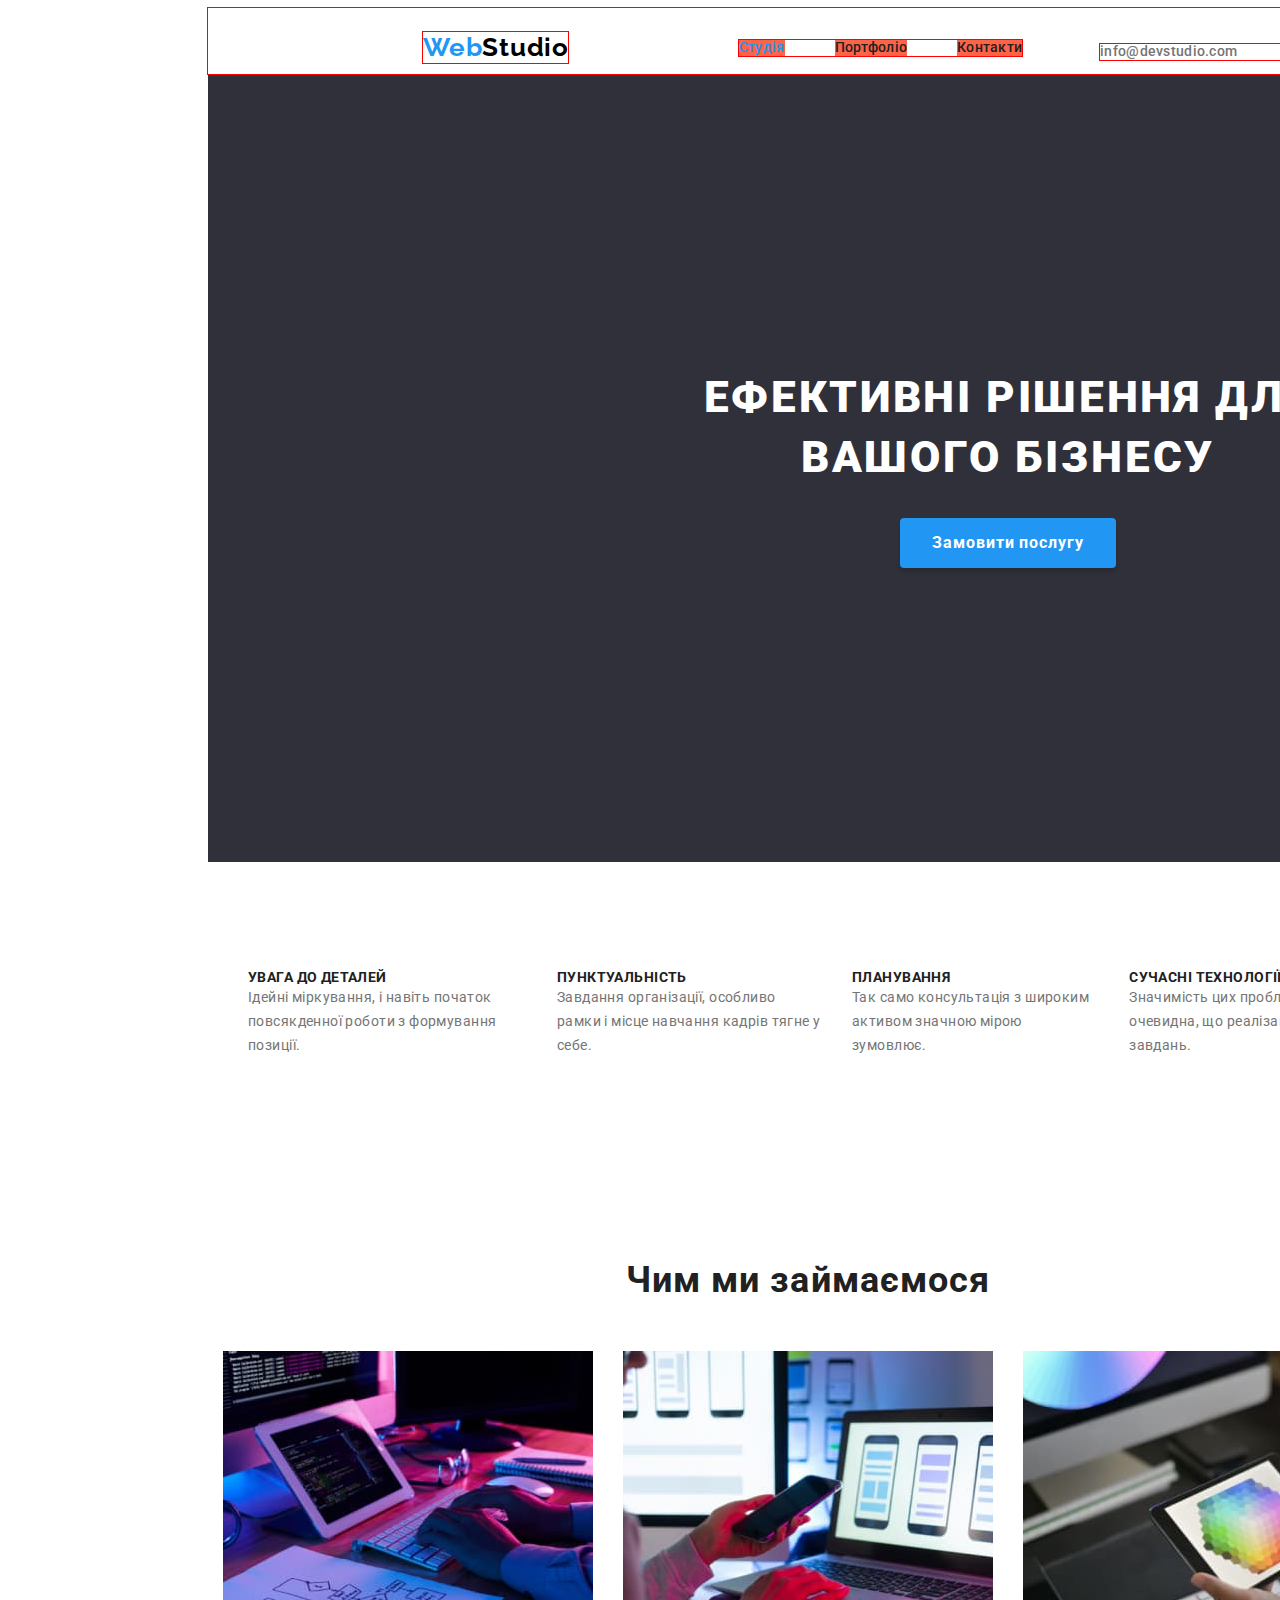
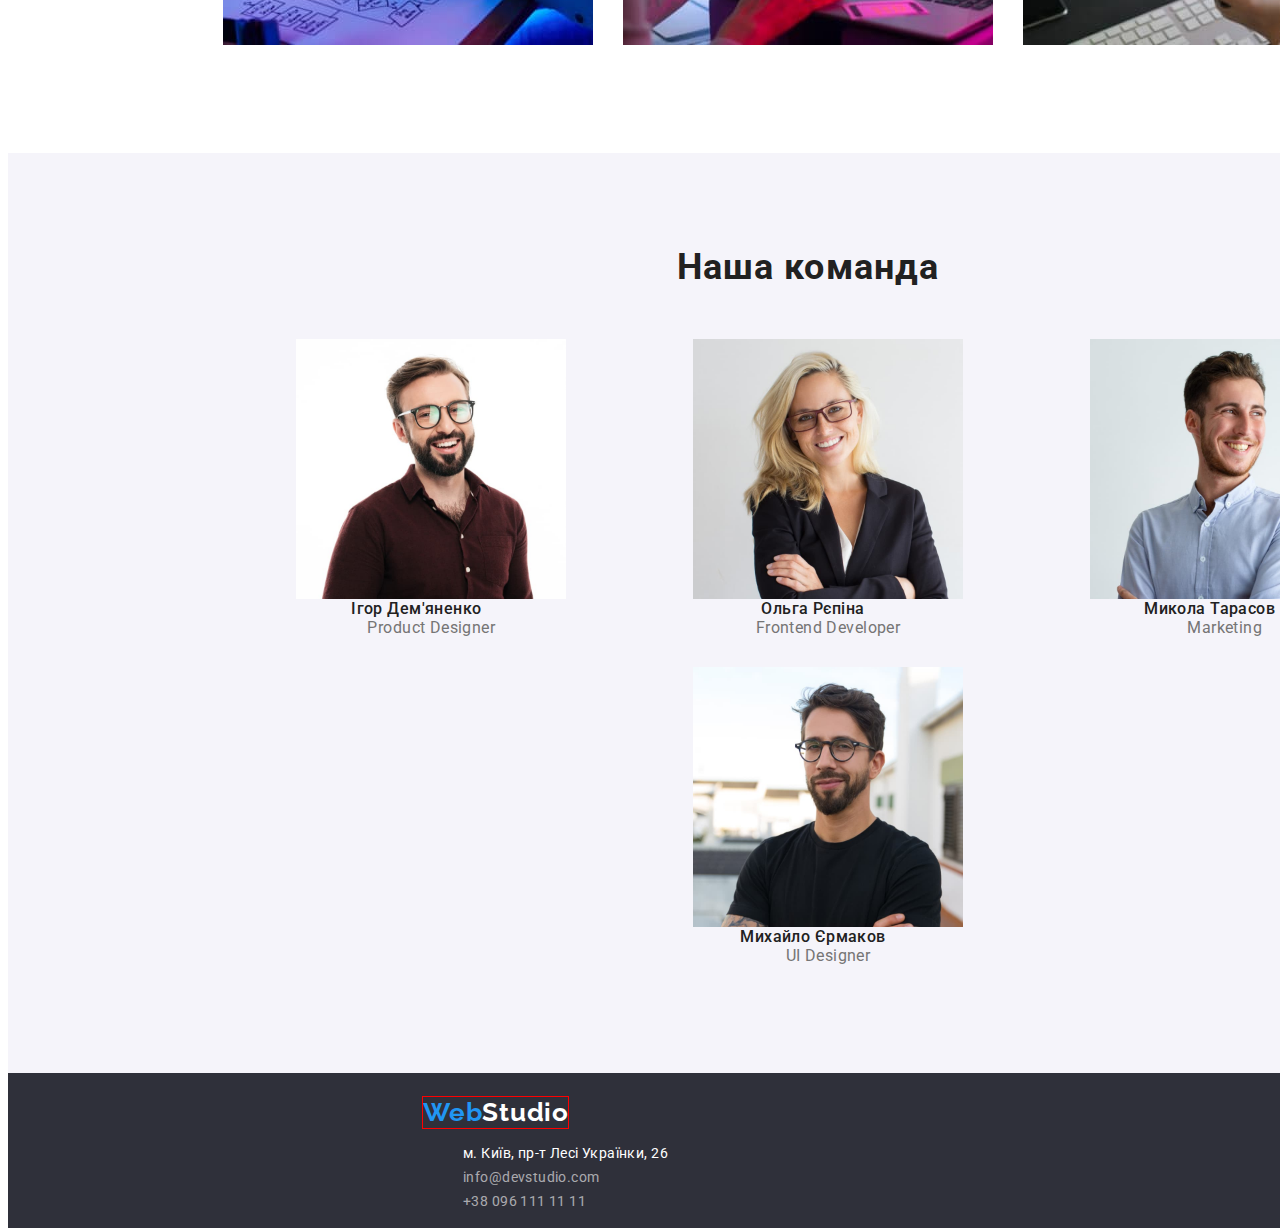
==== index.html @ f2b95148 "123" ====
<!DOCTYPE html>
<html lang="en">
  <head>
    <meta charset="UTF-8" />
    <meta http-equiv="X-UA-Compatible" content="IE=edge" />
    <meta name="viewport" content="width=device-width, initial-scale=1.0" />
    <title>WebStudio</title>
    <link
      rel="stylesheet"
      href="https://cdnjs.cloudflare.com/ajax/libs/modern-normalize/1.1.0/modern-normalize.min.css"
      integrity="sha512-wpPYUAdjBVSE4KJnH1VR1HeZfpl1ub8YT/NKx4PuQ5NmX2tKuGu6U/JRp5y+Y8XG2tV+wKQpNHVUX03MfMFn9Q=="
      crossorigin="anonymous"
      referrerpolicy="no-referrer"
    />
    <link rel="stylesheet" href="./css/styles.css" />
    <link
      href="https://fonts.googleapis.com/css2?family=Raleway:wght@700&family=Roboto:wght@400;500;700;900&display=swap"
      rel="stylesheet"
    />
  </head>
  <body>
    <header class="conteiner">
      <nav class="navigation">
        <a class="logo link" href="./index.html">Web<span class="logo-second-part">Studio</span></a>
        <ul class="navigation-list list">
          <li class="nav-item">
            <a class="navigation-item link current" href="./index.html">Студія</a>
          </li>
          <li class="nav-item">
            <a class="navigation-item link" href="./portfolio.html">Портфоліо</a>
          </li>
          <li class="nav-item">
            <a class="navigation-item link" href="./index.html">Контакти</a>
          </li>
        </ul>
        <ul class="contacts-list list">
          <li class="cnt-item">
            <a class="contacts-item link" href="mailto:info@devstudio.com">info@devstudio.com</a>
          </li>
          <li class="cnt-item">
            <a class="contacts-item link" href="tel:+380961111111">+38 096 111 11 11</a>
          </li>
        </ul>
      </nav>
    </header>
    <main>
      <!-- <div class="conteiner"> -->
      <div class="conteiner">
        <section class="hero-section section">
          <h1 class="hero-title">Ефективні рішення для <br />вашого бізнесу</h1>
          <button type="button" class="hero-btn">Замовити послугу</button>
        </div>
        </section>
        <section class="section benefits">
          <div class="conteiner benefits">
          <h2 class="visually-hidden">Наші переваги</h2>
          <ul class="benefits-list list">
            <li class="benefits-item">
              <h3 class="benefits-title">Увага до деталей</h3>
              <p class="benefits-text">
                Ідейні міркування, і навіть початок повсякденної роботи з формування позиції.
              </p>
            </li>
            <li class="benefits-item">
              <h3 class="benefits-title">Пунктуальність</h3>
              <p class="benefits-text">
                Завдання організації, особливо рамки і місце навчання кадрів тягне у себе.
              </p>
            </li>
            <li class="benefits-item">
              <h3 class="benefits-title">Планування</h3>
              <p class="benefits-text">
                Так само консультація з широким активом значною мірою зумовлює.
              </p>
            </li>
            <li class="benefits-item">
              <h3 class="benefits-title">Сучасні технології</h3>
              <p class="benefits-text">
                Значимість цих проблем настільки очевидна, що реалізація планових завдань.
              </p>
            </li>
          </ul>
          </div>
        </section>
        <section class="section">
          <div class="conteiner">
            <h2 class="process title">Чим ми займаємося</h2>
            <ul class="process-list list">
              <li class="process-item">
                <img src="./image/index/working_at_pc.jpg" alt="working at pc" width="370" />
              </li>
              <li class="process-item">
                <img
                  src="./image/index/moble_connection_to_pc.jpg"
                  alt="moble connection to pc"
                  width="370"
                />
              </li>
              <li class="process-item">
                <img
                  src="./image/index/working_at_tablet.jpg"
                  alt="working at tablet"
                  width="370"
                />
              </li>
            </ul>
          </div>
        </section>
        <section class="command section">
          <div class="conteiner">
            <h2 class="command title">Наша команда</h2>
            <ul class="command-list list">
              <li>
                <img
                  src="./image/index/IgorDemianenko.jpg"
                  alt="Igor Demianenko Product Designer"
                  width="270"
                />
                <h3 class="specialist-name">Ігор Дем'яненко</h3>
                <p class="position-specialist">Product Designer</p>
              </li>

              <li>
                <img
                  src="./image/index/OlgaRepina.jpg"
                  alt="Olga Repina Frontend Developer"
                  width="270"
                />
                <h3 class="specialist-name">Ольга Рєпіна</h3>
                <p class="position-specialist">Frontend Developer</p>
              </li>
              <li>
                <img
                  src="./image/index/MykolaTarasov.jpg"
                  alt="Mykola Tarasov Marketing"
                  width="270"
                />
                <h3 class="specialist-name">Микола Тарасов</h3>
                <p class="position-specialist">Marketing</p>
              </li>
              <li>
                <img
                  src="./image/index/MykhailoIermakov.jpg"
                  alt="Mykhailo Iermakov UI Designer"
                  width="270"
                />
                <h3 class="specialist-name">Михайло Єрмаков</h3>
                <p class="position-specialist">UI Designer</p>
              </li>
            </ul>
          </div>
        </section>
      <!-- </div> -->
    </main>
    <footer class="footer">
      <div class="conteiner">
        <a class="logo link footer-link" href="index.html"
          >Web<span class="logo-footer-last">Studio</span></a
        >
        <address class="footer-address">
          <ul class="footer-address-list list">
            <li class="footer-list-point">
              <a
                class="point-link link"
                href="https://goo.gl/maps/qGMdYVk8U5FmZjp79"
                target="_blank"
                rel="noopener noreferrer nofollow"
                >м. Київ, пр-т Лесі Українки, 26
              </a>
            </li>
            <li>
              <a class="footer-list-mail link" href="mailto:info@devstudio.com"
                >info@devstudio.com</a
              >
            </li>
            <li><a class="footer-list-tel link" href="tel:+380961111111">+38 096 111 11 11</a></li>
          </ul>
        </address>
      </div>
    </footer>
  </body>
</html>
---- css/styles.css ----
:root {
  --main-color: #212121;
  --second-color: #757575;
  --title-display: none;
  --main-backgraund-color: white;
  --active-color: #2196f3;
  --second-becgraund-color: #2f303a;
}
h1,
h2,
h3,
h4,
h5,
h6,
p {
  margin: 0 auto;
}
img {
  display: block;
  max-width: 100%;
  height: auto;
}
button {
  display: block;
  cursor: pointer;
  border: none;
  border-radius: 4px;
}

.conteiner {
  width: 1200px;
  margin: 0 auto;
  padding: 0 15px;
}
.section {
  padding: 94px 0px 94px 0px;
  display: flex;
}
/*body portfolio*/
body {
  width: 1600px;
  height: 2346px;
  font-family: 'Roboto', sans-serif;
  color: var(--main-color);
  background-color: var(--main-backgraund-color);
  font-size: 14px;
  letter-spacing: 0.03em;
}
.visually-hidden {
  position: absolute;
  width: 1px;
  height: 1px;
  margin: -1px;
  border: 0;
  padding: 0;

  white-space: nowrap;
  clip-path: inset(100%);
  clip: rect(0 0 0 0);
  overflow: hidden;
}
.list {
  list-style: none;
}
.link {
  text-decoration: none;
}

.link:hover,
.link:focus {
  color: var(--active-color);
}

/*navigation sector*/

.navigation {
  font-weight: 500;
  line-height: 1.14;
  letter-spacing: 0.02em;
  outline: 1px solid red;
  align-items: baseline;
}
.logo {
  display: flex;
  font-family: 'Raleway', sans-serif;
  font-weight: 700;
  font-size: 26px;
  line-height: 1.19;
  letter-spacing: 0.03em;
  color: #2196f3;
  outline: 1px solid red;
  margin-left: 215px;
  margin-right: 93px;
  width: 145px;
  height: 31px;
  margin-top: 24px;
}
.logo-second-part {
  color: #000000;
}

.navigation {
  display: flex;
}
.navigation-list {
  display: flex;
  outline: 1px solid red;
  margin: auto;
  margin-top: 32px;
  padding-left: 0px;
  /* margin-bottom: 32px; */
}

.navigation-item {
  display: block;
  color: var(--main-color);
  background-color: tomato;
  margin-left: 0px;
}
.nav-item:not(:last-child) {
  padding-right: 50px;
}
.navigation-item:focus {
  color: var(--active-color);
}
.navigation-item:hover {
  color: var(--active-color);
}
.current {
  color: var(--active-color);
}
.contacts-list {
  display: flex;
  outline: 1px solid red;
  padding-left: 0px;

  /* margin: 32px 215px 0 px 0px; */
}
.cnt-item:not(:last-child) {
  margin-right: 50px;
}
/* .cnt-item: {
  /* margin: 32px 215px 0 px 0px; */
/* }  */
.contacts-item {
  font-weight: 500;
  line-height: 1.14;
  letter-spacing: 0.02em;
  color: var(--second-color);
}
.contacts-item:hover,
.contacts-item:focus {
  color: var(--active-color);
}
/*main section*/
.hero-section {
  display: flex;
  background-color: var(--second-becgraund-color);
  width: 1600px;
  height: 600px;
  justify-content: center;
  align-items: center;
  flex-direction: column;
  /* margin-bottom: 94px; */
}
.title {
  font-weight: 700;
  font-size: 36px;
  line-height: 1.16;
  text-align: center;
  letter-spacing: 0.03em;
}
.hero-title {
  color: white;
  font-weight: 900;
  font-size: 44px;
  line-height: 1.36;
  text-align: center;
  letter-spacing: 0.06em;
  text-transform: uppercase;
  margin-bottom: 30px;
}
.benefits {
  justify-content: center;
  align-items: center;
}
.benefits-list {
  display: flex;
}
.benefits-item:not(:last-child) {
  margin-right: 30px;
}

.benefits-title {
  font-weight: 700;
  line-height: 1.14;
  text-transform: uppercase;
  font-size: 14px;
}
.process-list {
  display: flex;
  flex-wrap: wrap;
  margin-right: 30px;
  /* margin-bottom: 188px; */
}
.conteiner .process-list:not(:last-child) {
  margin-right: 30px;
}
.benefits-text {
  line-height: 1.71;
  color: var(--second-color);
  /* margin-bottom: 118px; */
}

.process-list {
  margin-top: 50px;
  margin-right: 0px;
  padding-left: 0px;
  padding-right: 0px;
  /* flex-basis: calc(100% -30px * 2) / 3); */
  /* gap :30px; */
  justify-content: space-around;
}
.process-item {
  justify-content: space-around;
}
/*command specialist*/
.command {
  background: #f5f4fa;
}

.specialist-name {
  font-weight: 500;
  font-size: 16px;
  line-height: 1.19;
  text-align: center;
  /* margin-top: 30px; */
}
.specialist-name:not(:last-child) {
  margin-right: 30px;
}
.command-list {
  display: flex;
  flex-wrap: wrap;
  margin-top: 50px;
  gap: 30px;
  flex-basis: calc(100% -30px * 3) / 4;
  padding-left: 0 px;
  justify-content: space-around;
  margin-left: 0px;
}

.position-specialist {
  font-size: 16px;
  line-height: 1.19;
  text-align: center;
  color: var(--second-color);
  /* margin-top: 10px;
  margin-bottom: 124px; */
}
/*button list*/
.btn-item {
  font-family: inherit;
  font-weight: 500;
  font-size: 16px;
  line-height: 1.63;
  text-align: center;
  cursor: pointer;
  color: var(--main-color);
  background-color: #f5f4fa;
  letter-spacing: 0.03em;
  box-shadow: 0px 3px 1px rgba(0, 0, 0, 0.1), 0px 1px 2px rgba(0, 0, 0, 0.08),
    0px 2px 2px rgba(0, 0, 0, 0.12);
}
.btn-item:hover,
.btn-item:focus {
  background: var(--active-color);
  color: white;
}
.hero-section > .hero-btn {
  display: flex;
  font-family: inherit;
  width: 216px;
  height: 50px;
  font-weight: 700;
  font-size: 16px;
  line-height: 1.87;
  align-items: center;
  text-align: center;
  letter-spacing: 0.06em;
  cursor: pointer;
  color: #ffffff;
  background: #2196f3;
  background-color: #2196f3;
  box-shadow: 0px 4px 4px rgba(0, 0, 0, 0.15);
  border-radius: 4px;
  justify-content: center;
}
.hero-btn:hover,
.hero-btn:focus {
  color: var(--active-color);
  background: #ffffff;
}

/*examples of products*/
.example-list-name {
  font-weight: 700;
  font-size: 18px;
  line-height: 2;
  letter-spacing: 0.06em;
}
.example-list-about {
  font-size: 16px;
  line-height: 1.87;
  color: var(--second-color);
}
/*footer section*/
.footer {
  background: var(--second-becgraund-color);
  display: flex;
  flex-direction: column;
}

.logo-footer {
  font-family: 'Raleway', sans-serif;
}
.logo .logo-footer-last {
  color: #ffffff;
}
.point-link {
  font-weight: 400;
  font-style: normal;
  line-height: 1.71;
  color: #ffffff;
}

.footer-list-mail,
.footer-list-tel {
  font-weight: 400;
  font-style: normal;
  line-height: 1.71;
  color: rgba(255, 255, 255, 0.6);
  width: 1600px;
  height: 252px;
}
.footer-link {
  /* margin-top: 60px; */
  margin-left: 215px;
}
.footer-address-list {
  display: flex;
  flex-direction: column;
  justify-content: flex-start;
  margin-left: 215px;
}
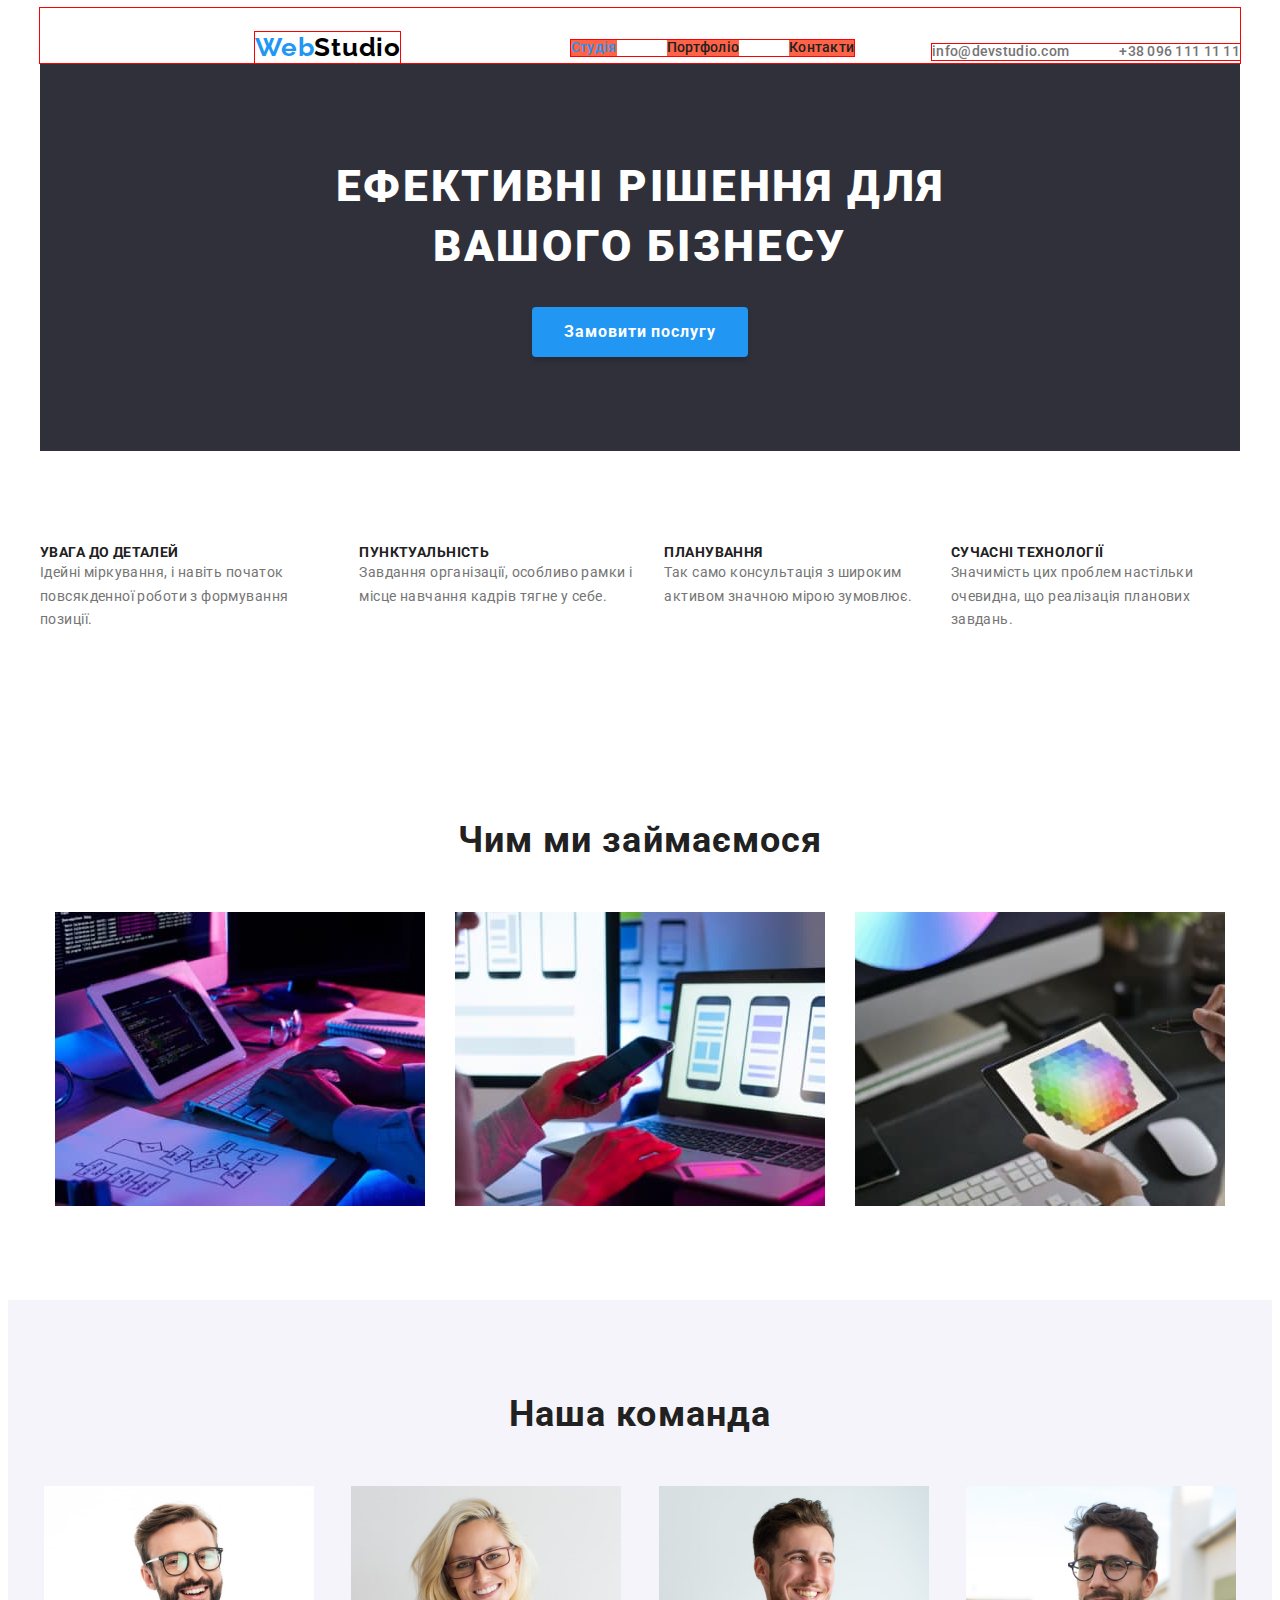
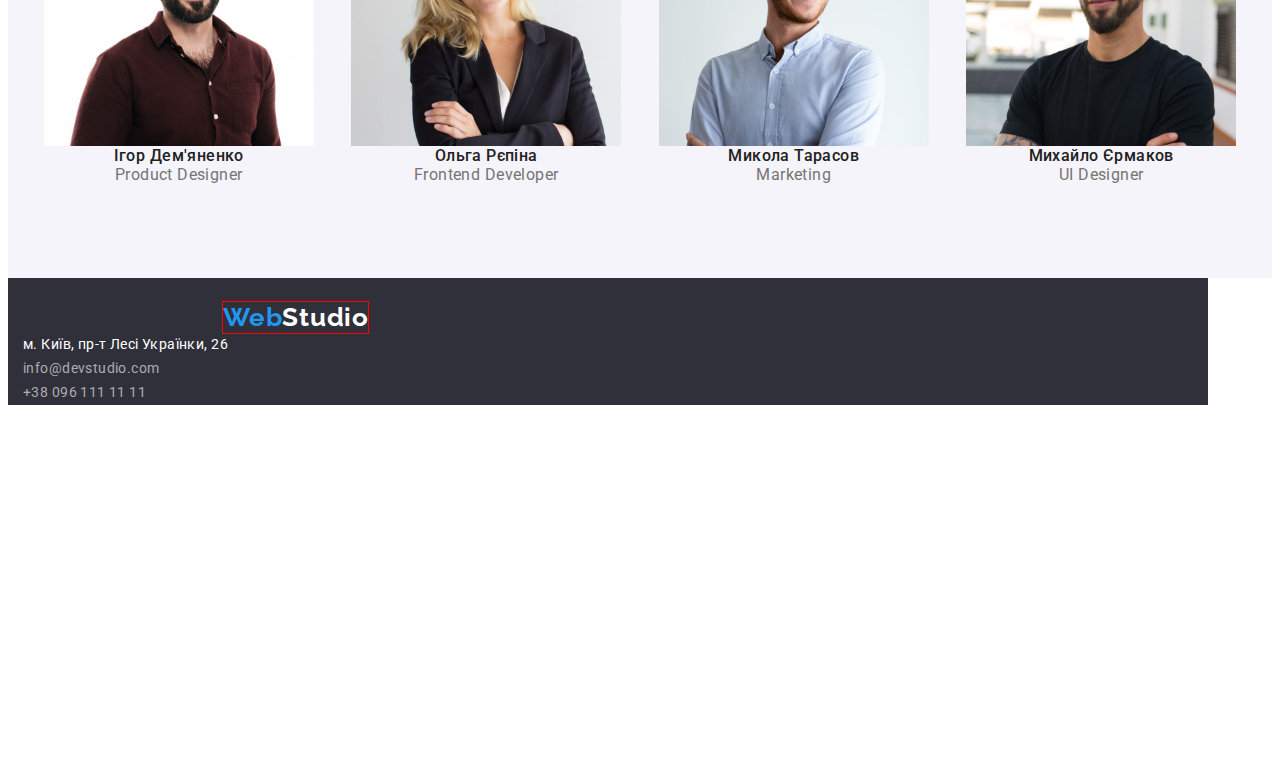
==== commit 0ce1874b: "121" ====
--- a/index.html
+++ b/index.html
@@ -158,6 +158,7 @@
           >Web<span class="logo-footer-last">Studio</span></a
         >
         <address class="footer-address">
+        <div class="conteiner footer-adr">
           <ul class="footer-address-list list">
             <li class="footer-list-point">
               <a
@@ -175,6 +176,7 @@
             </li>
             <li><a class="footer-list-tel link" href="tel:+380961111111">+38 096 111 11 11</a></li>
           </ul>
+        </div>
         </address>
       </div>
     </footer>
--- a/css/styles.css
+++ b/css/styles.css
@@ -12,8 +12,10 @@
 h4,
 h5,
 h6,
-p {
-  margin: 0 auto;
+p,
+ul {
+  margin: 0;
+  padding: 0;
 }
 img {
   display: block;
@@ -33,13 +35,14 @@
   padding: 0 15px;
 }
 .section {
-  padding: 94px 0px 94px 0px;
+  padding-top: 94px;
+  padding-bottom: 94px;
   display: flex;
 }
 /*body portfolio*/
 body {
-  width: 1600px;
-  height: 2346px;
+  /* width: 1600px; */
+  min-height: 2346px;
   font-family: 'Roboto', sans-serif;
   color: var(--main-color);
   background-color: var(--main-backgraund-color);
@@ -61,6 +64,8 @@
 }
 .list {
   list-style: none;
+  padding-left: 0;
+  margin: 0;
 }
 .link {
   text-decoration: none;
@@ -156,8 +161,8 @@
 .hero-section {
   display: flex;
   background-color: var(--second-becgraund-color);
-  width: 1600px;
-  height: 600px;
+  /* width: 1600px; */
+  /* height: 600px; */
   justify-content: center;
   align-items: center;
   flex-direction: column;
@@ -236,9 +241,7 @@
   text-align: center;
   /* margin-top: 30px; */
 }
-.specialist-name:not(:last-child) {
-  margin-right: 30px;
-}
+
 .command-list {
   display: flex;
   flex-wrap: wrap;
@@ -318,7 +321,12 @@
 .footer {
   background: var(--second-becgraund-color);
   display: flex;
-  flex-direction: column;
+  /* flex-direction: column; */
+  width: 1200px;
+  /* margin-left: 215px;*/
+  justify-content: center;
+  align-items: center;
+  /* justify-content:center; */
 }
 
 .logo-footer {
@@ -340,16 +348,17 @@
   font-style: normal;
   line-height: 1.71;
   color: rgba(255, 255, 255, 0.6);
-  width: 1600px;
+  /* width: 1600px; */
   height: 252px;
 }
 .footer-link {
   /* margin-top: 60px; */
-  margin-left: 215px;
-}
+  display: block;
+}
+
 .footer-address-list {
   display: flex;
   flex-direction: column;
-  justify-content: flex-start;
-  margin-left: 215px;
-}
+  /* justify-content: flex-start; */
+  /* margin-left: 215px; */
+}
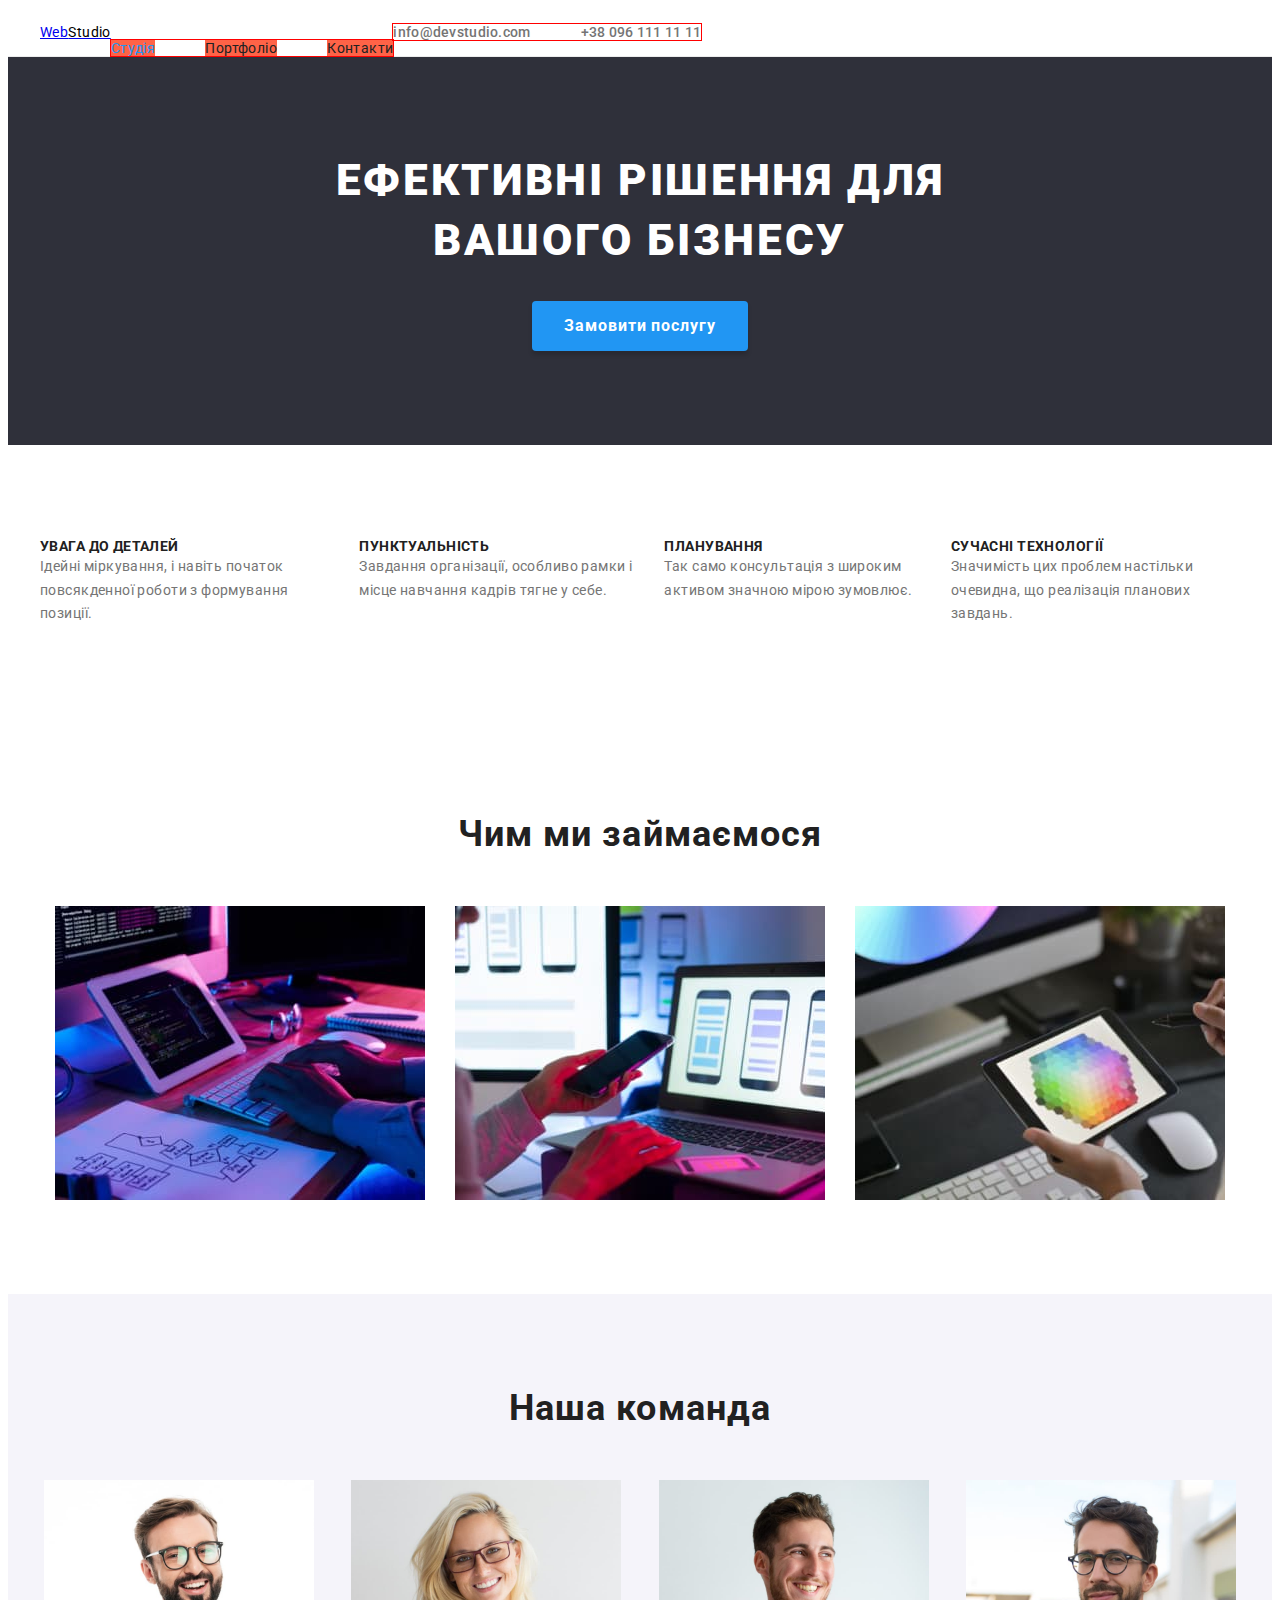
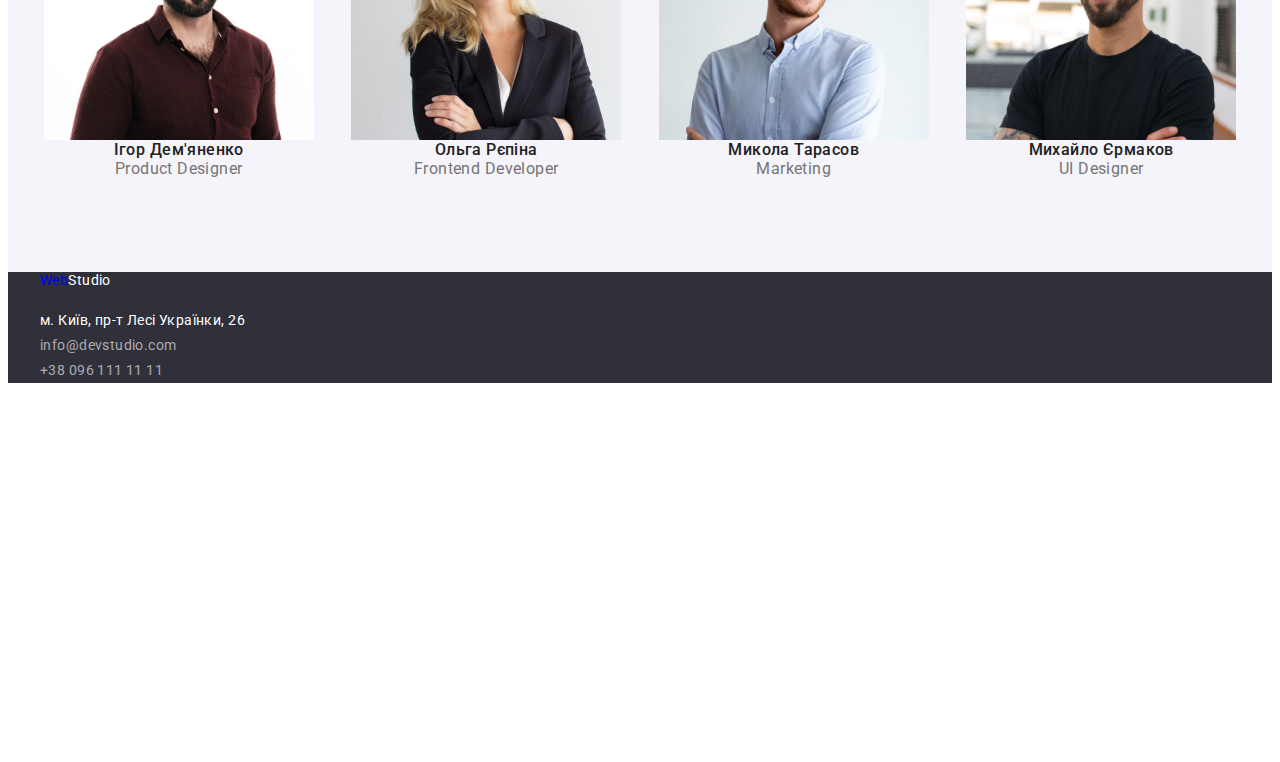
==== commit fc23d79c: "1111" ====
--- a/index.html
+++ b/index.html
@@ -19,20 +19,22 @@
     />
   </head>
   <body>
-    <header class="conteiner">
-      <nav class="navigation">
-        <a class="logo link" href="./index.html">Web<span class="logo-second-part">Studio</span></a>
-        <ul class="navigation-list list">
-          <li class="nav-item">
-            <a class="navigation-item link current" href="./index.html">Студія</a>
-          </li>
-          <li class="nav-item">
-            <a class="navigation-item link" href="./portfolio.html">Портфоліо</a>
-          </li>
-          <li class="nav-item">
-            <a class="navigation-item link" href="./index.html">Контакти</a>
-          </li>
-        </ul>
+    <header class="header">
+      <div class="conteiner wrapper">
+        <nav class="navigation wrapper">
+          <a class="logo1" href="./index.html">Web<span class="logo-second-part">Studio</span></a>
+          <ul class="navigation-list list wrapper">
+            <li class="nav-item">
+              <a class="navigation-item link current" href="./index.html">Студія</a>
+            </li>
+            <li class="nav-item">
+              <a class="navigation-item link" href="./portfolio.html">Портфоліо</a>
+            </li>
+            <li class="nav-item">
+              <a class="navigation-item link" href="./index.html">Контакти</a>
+            </li>
+          </ul>
+        </nav>
         <ul class="contacts-list list">
           <li class="cnt-item">
             <a class="contacts-item link" href="mailto:info@devstudio.com">info@devstudio.com</a>
@@ -41,18 +43,17 @@
             <a class="contacts-item link" href="tel:+380961111111">+38 096 111 11 11</a>
           </li>
         </ul>
-      </nav>
+      </div>
     </header>
     <main>
-      <!-- <div class="conteiner"> -->
-      <div class="conteiner">
-        <section class="hero-section section">
+      <section class="hero-section section">
+        <div class="conteiner">
           <h1 class="hero-title">Ефективні рішення для <br />вашого бізнесу</h1>
-          <button type="button" class="hero-btn">Замовити послугу</button>
+          <button class="hero-btn" type="button">Замовити послугу</button>
         </div>
-        </section>
-        <section class="section benefits">
-          <div class="conteiner benefits">
+      </section>
+      <section class="section benefits">
+        <div class="conteiner benefits">
           <h2 class="visually-hidden">Наші переваги</h2>
           <ul class="benefits-list list">
             <li class="benefits-item">
@@ -80,77 +81,72 @@
               </p>
             </li>
           </ul>
-          </div>
-        </section>
-        <section class="section">
-          <div class="conteiner">
-            <h2 class="process title">Чим ми займаємося</h2>
-            <ul class="process-list list">
-              <li class="process-item">
-                <img src="./image/index/working_at_pc.jpg" alt="working at pc" width="370" />
-              </li>
-              <li class="process-item">
-                <img
-                  src="./image/index/moble_connection_to_pc.jpg"
-                  alt="moble connection to pc"
-                  width="370"
-                />
-              </li>
-              <li class="process-item">
-                <img
-                  src="./image/index/working_at_tablet.jpg"
-                  alt="working at tablet"
-                  width="370"
-                />
-              </li>
-            </ul>
-          </div>
-        </section>
-        <section class="command section">
-          <div class="conteiner">
-            <h2 class="command title">Наша команда</h2>
-            <ul class="command-list list">
-              <li>
-                <img
-                  src="./image/index/IgorDemianenko.jpg"
-                  alt="Igor Demianenko Product Designer"
-                  width="270"
-                />
-                <h3 class="specialist-name">Ігор Дем'яненко</h3>
-                <p class="position-specialist">Product Designer</p>
-              </li>
+        </div>
+      </section>
+      <section class="section">
+        <div class="conteiner">
+          <h2 class="process title">Чим ми займаємося</h2>
+          <ul class="process-list list">
+            <li class="process-item">
+              <img src="./image/index/working_at_pc.jpg" alt="working at pc" width="370" />
+            </li>
+            <li class="process-item">
+              <img
+                src="./image/index/moble_connection_to_pc.jpg"
+                alt="moble connection to pc"
+                width="370"
+              />
+            </li>
+            <li class="process-item">
+              <img src="./image/index/working_at_tablet.jpg" alt="working at tablet" width="370" />
+            </li>
+          </ul>
+        </div>
+      </section>
+      <section class="command section">
+        <div class="conteiner">
+          <h2 class="command title">Наша команда</h2>
+          <ul class="command-list list">
+            <li>
+              <img
+                src="./image/index/IgorDemianenko.jpg"
+                alt="Igor Demianenko Product Designer"
+                width="270"
+              />
+              <h3 class="specialist-name">Ігор Дем'яненко</h3>
+              <p class="position-specialist">Product Designer</p>
+            </li>
 
-              <li>
-                <img
-                  src="./image/index/OlgaRepina.jpg"
-                  alt="Olga Repina Frontend Developer"
-                  width="270"
-                />
-                <h3 class="specialist-name">Ольга Рєпіна</h3>
-                <p class="position-specialist">Frontend Developer</p>
-              </li>
-              <li>
-                <img
-                  src="./image/index/MykolaTarasov.jpg"
-                  alt="Mykola Tarasov Marketing"
-                  width="270"
-                />
-                <h3 class="specialist-name">Микола Тарасов</h3>
-                <p class="position-specialist">Marketing</p>
-              </li>
-              <li>
-                <img
-                  src="./image/index/MykhailoIermakov.jpg"
-                  alt="Mykhailo Iermakov UI Designer"
-                  width="270"
-                />
-                <h3 class="specialist-name">Михайло Єрмаков</h3>
-                <p class="position-specialist">UI Designer</p>
-              </li>
-            </ul>
-          </div>
-        </section>
-      <!-- </div> -->
+            <li>
+              <img
+                src="./image/index/OlgaRepina.jpg"
+                alt="Olga Repina Frontend Developer"
+                width="270"
+              />
+              <h3 class="specialist-name">Ольга Рєпіна</h3>
+              <p class="position-specialist">Frontend Developer</p>
+            </li>
+            <li>
+              <img
+                src="./image/index/MykolaTarasov.jpg"
+                alt="Mykola Tarasov Marketing"
+                width="270"
+              />
+              <h3 class="specialist-name">Микола Тарасов</h3>
+              <p class="position-specialist">Marketing</p>
+            </li>
+            <li>
+              <img
+                src="./image/index/MykhailoIermakov.jpg"
+                alt="Mykhailo Iermakov UI Designer"
+                width="270"
+              />
+              <h3 class="specialist-name">Михайло Єрмаков</h3>
+              <p class="position-specialist">UI Designer</p>
+            </li>
+          </ul>
+        </div>
+      </section>
     </main>
     <footer class="footer">
       <div class="conteiner">
@@ -158,7 +154,6 @@
           >Web<span class="logo-footer-last">Studio</span></a
         >
         <address class="footer-address">
-        <div class="conteiner footer-adr">
           <ul class="footer-address-list list">
             <li class="footer-list-point">
               <a
@@ -176,7 +171,6 @@
             </li>
             <li><a class="footer-list-tel link" href="tel:+380961111111">+38 096 111 11 11</a></li>
           </ul>
-        </div>
         </address>
       </div>
     </footer>
--- a/css/styles.css
+++ b/css/styles.css
@@ -5,6 +5,7 @@
   --main-backgraund-color: white;
   --active-color: #2196f3;
   --second-becgraund-color: #2f303a;
+  --line-color: #ececec;
 }
 h1,
 h2,
@@ -40,8 +41,15 @@
   display: flex;
 }
 /*body portfolio*/
+.header {
+  border-bottom: 1px solid var(--line-color);
+}
+.wrapper {
+  display: flex;
+  align-items: center;
+}
+
 body {
-  /* width: 1600px; */
   min-height: 2346px;
   font-family: 'Roboto', sans-serif;
   color: var(--main-color);
@@ -78,24 +86,21 @@
 
 /*navigation sector*/
 
-.navigation {
+/* .navigation {
   font-weight: 500;
   line-height: 1.14;
   letter-spacing: 0.02em;
   outline: 1px solid red;
-  align-items: baseline;
-}
-.logo {
-  display: flex;
+  align-items: baseline; */
+}
+.logo1{
   font-family: 'Raleway', sans-serif;
   font-weight: 700;
   font-size: 26px;
   line-height: 1.19;
   letter-spacing: 0.03em;
   color: #2196f3;
-  outline: 1px solid red;
-  margin-left: 215px;
-  margin-right: 93px;
+   margin-right: 93px;
   width: 145px;
   height: 31px;
   margin-top: 24px;
@@ -104,9 +109,6 @@
   color: #000000;
 }
 
-.navigation {
-  display: flex;
-}
 .navigation-list {
   display: flex;
   outline: 1px solid red;
@@ -280,10 +282,13 @@
   background: var(--active-color);
   color: white;
 }
-.hero-section > .hero-btn {
-  display: flex;
+.hero-btn {
+  display: block;
   font-family: inherit;
-  width: 216px;
+  margin: 0 auto;
+  padding: 10px 32px;
+  margin-top: 30px;
+  min-width: 216px;
   height: 50px;
   font-weight: 700;
   font-size: 16px;
@@ -297,6 +302,7 @@
   background-color: #2196f3;
   box-shadow: 0px 4px 4px rgba(0, 0, 0, 0.15);
   border-radius: 4px;
+  border: 0;
   justify-content: center;
 }
 .hero-btn:hover,
@@ -320,13 +326,7 @@
 /*footer section*/
 .footer {
   background: var(--second-becgraund-color);
-  display: flex;
-  /* flex-direction: column; */
-  width: 1200px;
-  /* margin-left: 215px;*/
-  justify-content: center;
-  align-items: center;
-  /* justify-content:center; */
+  padding: 60 px 0;
 }
 
 .logo-footer {
@@ -348,17 +348,11 @@
   font-style: normal;
   line-height: 1.71;
   color: rgba(255, 255, 255, 0.6);
-  /* width: 1600px; */
   height: 252px;
-}
-.footer-link {
-  /* margin-top: 60px; */
-  display: block;
-}
-
-.footer-address-list {
-  display: flex;
-  flex-direction: column;
-  /* justify-content: flex-start; */
-  /* margin-left: 215px; */
-}
+  margin-top: 9px;
+}
+.footer-address {
+  margin-top: 20px;
+  font-size: normal;
+  line-height: calc(24 / 14);
+}
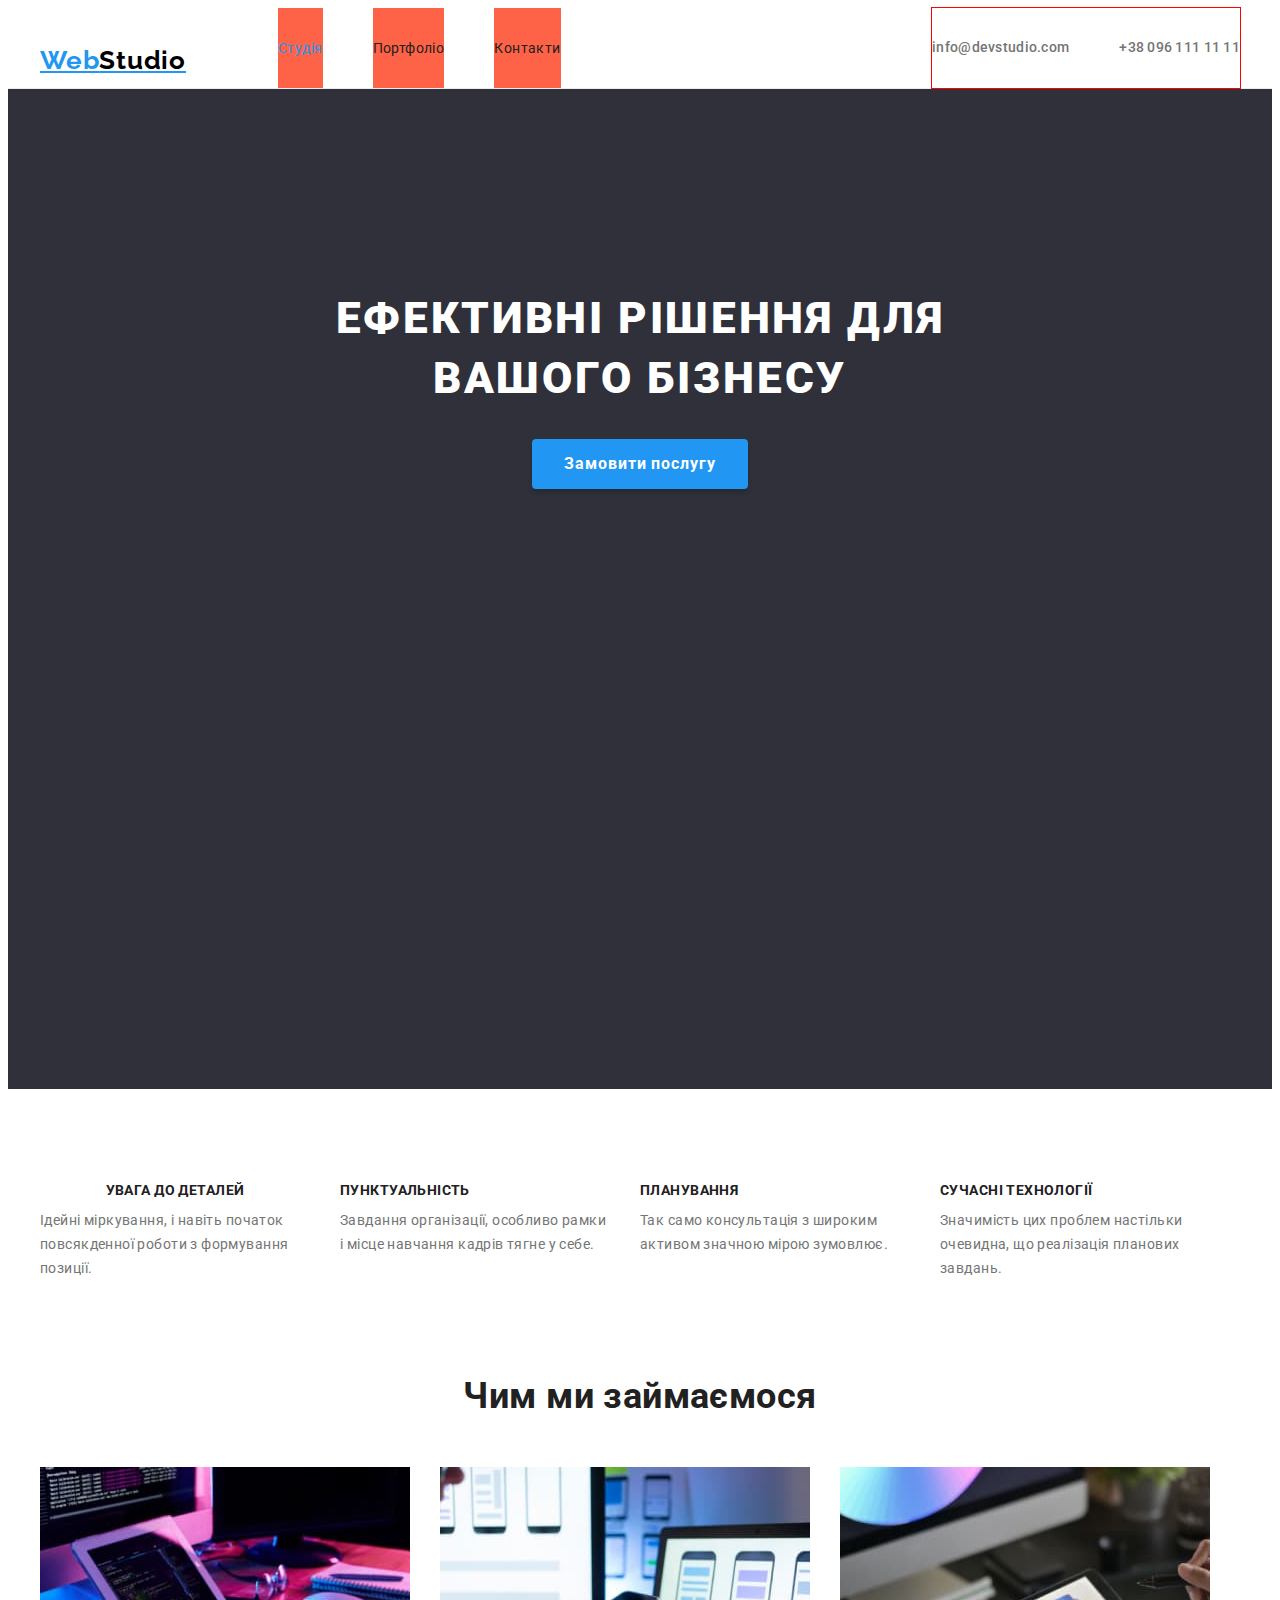
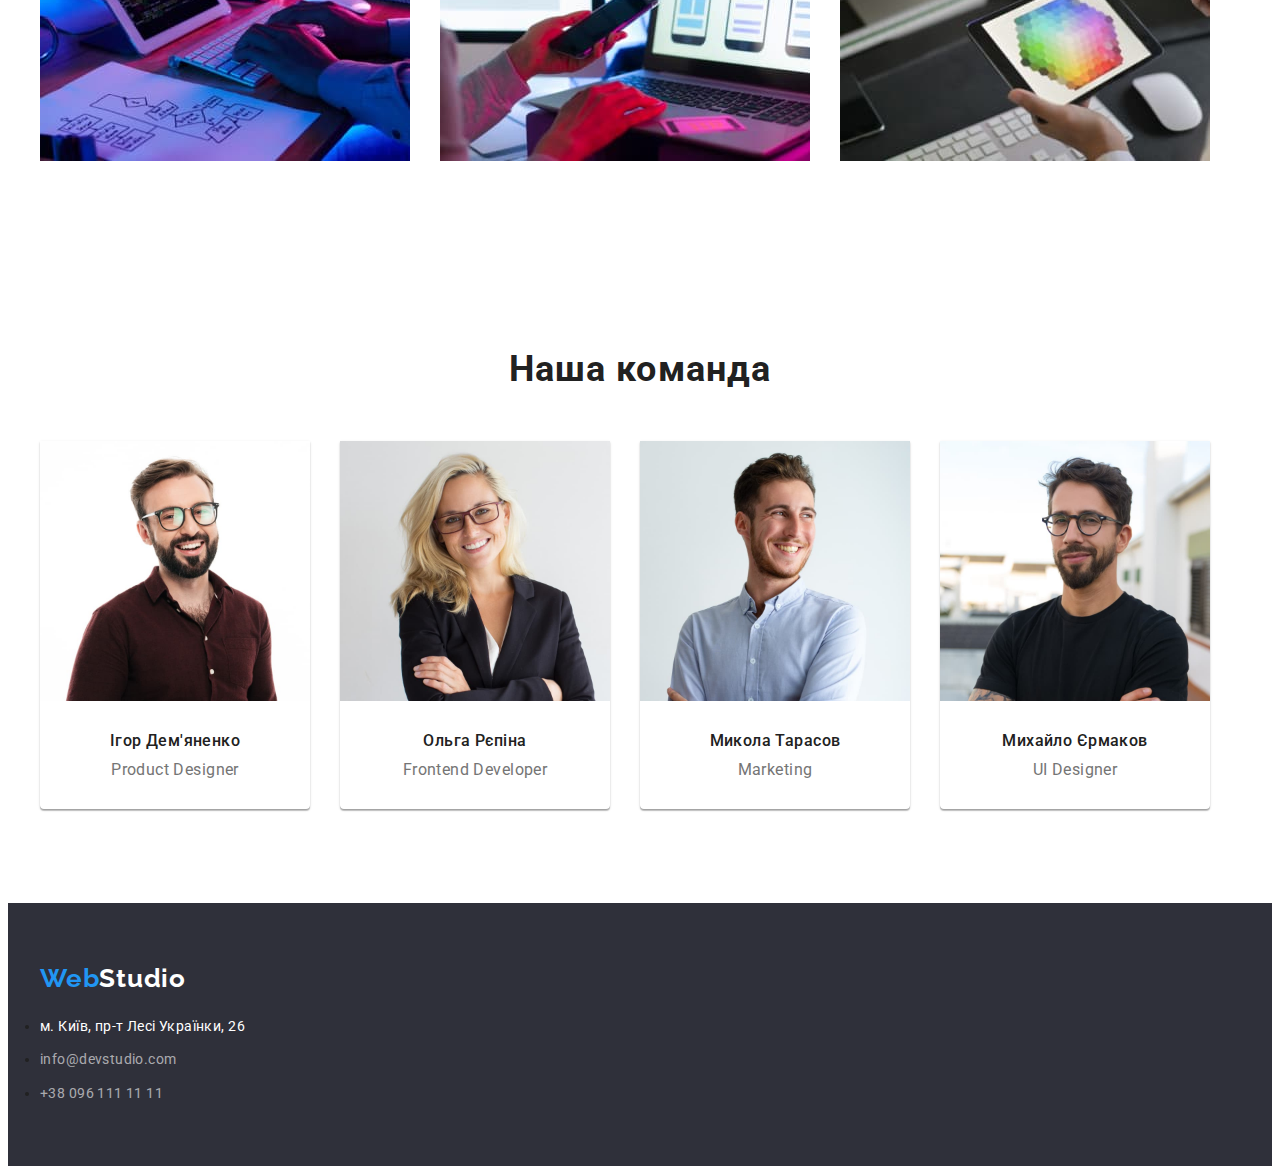
==== commit 3961fd50: "6666" ====
--- a/index.html
+++ b/index.html
@@ -22,7 +22,7 @@
     <header class="header">
       <div class="conteiner wrapper">
         <nav class="navigation wrapper">
-          <a class="logo1" href="./index.html">Web<span class="logo-second-part">Studio</span></a>
+          <a class="logo" href="./index.html">Web<span class="logo-second-part">Studio</span></a>
           <ul class="navigation-list list wrapper">
             <li class="nav-item">
               <a class="navigation-item link current" href="./index.html">Студія</a>
@@ -35,7 +35,7 @@
             </li>
           </ul>
         </nav>
-        <ul class="contacts-list list">
+        <ul class="contacts-list list wrapper">
           <li class="cnt-item">
             <a class="contacts-item link" href="mailto:info@devstudio.com">info@devstudio.com</a>
           </li>
@@ -53,11 +53,11 @@
         </div>
       </section>
       <section class="section benefits">
-        <div class="conteiner benefits">
+        <div class="conteiner">
           <h2 class="visually-hidden">Наші переваги</h2>
           <ul class="benefits-list list">
             <li class="benefits-item">
-              <h3 class="benefits-title">Увага до деталей</h3>
+              <h3 class="benefits-title title">Увага до деталей</h3>
               <p class="benefits-text">
                 Ідейні міркування, і навіть початок повсякденної роботи з формування позиції.
               </p>
@@ -83,9 +83,10 @@
           </ul>
         </div>
       </section>
+      <!-- our work -->
       <section class="section">
         <div class="conteiner">
-          <h2 class="process title">Чим ми займаємося</h2>
+          <h2 class="process-title">Чим ми займаємося</h2>
           <ul class="process-list list">
             <li class="process-item">
               <img src="./image/index/working_at_pc.jpg" alt="working at pc" width="370" />
@@ -107,42 +108,50 @@
         <div class="conteiner">
           <h2 class="command title">Наша команда</h2>
           <ul class="command-list list">
-            <li>
+            <li class="command-item">
               <img
                 src="./image/index/IgorDemianenko.jpg"
                 alt="Igor Demianenko Product Designer"
                 width="270"
               />
-              <h3 class="specialist-name">Ігор Дем'яненко</h3>
-              <p class="position-specialist">Product Designer</p>
+              <div class="command-description">
+                <h3 class="specialist-name">Ігор Дем'яненко</h3>
+                <p class="position-specialist">Product Designer</p>
+              </div>
             </li>
 
-            <li>
+            <li class="command-item">
               <img
                 src="./image/index/OlgaRepina.jpg"
                 alt="Olga Repina Frontend Developer"
                 width="270"
               />
-              <h3 class="specialist-name">Ольга Рєпіна</h3>
-              <p class="position-specialist">Frontend Developer</p>
+              <div class="command-description">
+                <h3 class="specialist-name">Ольга Рєпіна</h3>
+                <p class="position-specialist">Frontend Developer</p>
+              </div>
             </li>
-            <li>
+            <li class="command-item">
               <img
                 src="./image/index/MykolaTarasov.jpg"
                 alt="Mykola Tarasov Marketing"
                 width="270"
               />
-              <h3 class="specialist-name">Микола Тарасов</h3>
-              <p class="position-specialist">Marketing</p>
+              <div class="command-description">
+                <h3 class="specialist-name">Микола Тарасов</h3>
+                <p class="position-specialist">Marketing</p>
+              </div>
             </li>
-            <li>
+            <li class="command-item">
               <img
                 src="./image/index/MykhailoIermakov.jpg"
                 alt="Mykhailo Iermakov UI Designer"
                 width="270"
               />
-              <h3 class="specialist-name">Михайло Єрмаков</h3>
-              <p class="position-specialist">UI Designer</p>
+              <div class="command-description">
+                <h3 class="specialist-name">Михайло Єрмаков</h3>
+                <p class="position-specialist">UI Designer</p>
+              </div>
             </li>
           </ul>
         </div>
@@ -154,7 +163,7 @@
           >Web<span class="logo-footer-last">Studio</span></a
         >
         <address class="footer-address">
-          <ul class="footer-address-list list">
+          <ul class="footer-address-list">
             <li class="footer-list-point">
               <a
                 class="point-link link"
--- a/css/styles.css
+++ b/css/styles.css
@@ -2,7 +2,7 @@
   --main-color: #212121;
   --second-color: #757575;
   --title-display: none;
-  --main-backgraund-color: white;
+  --main-backgraund-color: rgb(255, 255, 255);
   --active-color: #2196f3;
   --second-becgraund-color: #2f303a;
   --line-color: #ececec;
@@ -38,7 +38,6 @@
 .section {
   padding-top: 94px;
   padding-bottom: 94px;
-  display: flex;
 }
 /*body portfolio*/
 .header {
@@ -92,15 +91,15 @@
   letter-spacing: 0.02em;
   outline: 1px solid red;
   align-items: baseline; */
-}
-.logo1{
+
+.logo {
   font-family: 'Raleway', sans-serif;
   font-weight: 700;
   font-size: 26px;
   line-height: 1.19;
   letter-spacing: 0.03em;
   color: #2196f3;
-   margin-right: 93px;
+  margin-right: 93px;
   width: 145px;
   height: 31px;
   margin-top: 24px;
@@ -109,24 +108,24 @@
   color: #000000;
 }
 
-.navigation-list {
-  display: flex;
-  outline: 1px solid red;
+/* .navigation-list {
   margin: auto;
   margin-top: 32px;
   padding-left: 0px;
-  /* margin-bottom: 32px; */
-}
+  margin-bottom: 32px; */
 
 .navigation-item {
   display: block;
   color: var(--main-color);
   background-color: tomato;
   margin-left: 0px;
-}
-.nav-item:not(:last-child) {
+  padding-top: 32px;
+  padding-bottom: 32px;
+}
+.header .nav-item:not(:last-child) {
   padding-right: 50px;
 }
+
 .navigation-item:focus {
   color: var(--active-color);
 }
@@ -137,19 +136,18 @@
   color: var(--active-color);
 }
 .contacts-list {
-  display: flex;
   outline: 1px solid red;
-  padding-left: 0px;
-
-  /* margin: 32px 215px 0 px 0px; */
-}
+  margin-left: auto;
+}
+
 .cnt-item:not(:last-child) {
   margin-right: 50px;
 }
-/* .cnt-item: {
-  /* margin: 32px 215px 0 px 0px; */
-/* }  */
+
 .contacts-item {
+  display: block;
+  padding-top: 32px;
+  padding-bottom: 32px;
   font-weight: 500;
   line-height: 1.14;
   letter-spacing: 0.02em;
@@ -161,16 +159,12 @@
 }
 /*main section*/
 .hero-section {
-  display: flex;
   background-color: var(--second-becgraund-color);
-  /* width: 1600px; */
-  /* height: 600px; */
-  justify-content: center;
-  align-items: center;
-  flex-direction: column;
-  /* margin-bottom: 94px; */
+  padding: 200px 0;
+  height: 600px;
 }
 .title {
+  margin-bottom: 50px;
   font-weight: 700;
   font-size: 36px;
   line-height: 1.16;
@@ -178,24 +172,25 @@
   letter-spacing: 0.03em;
 }
 .hero-title {
-  color: white;
+  width: 696px;
+  margin: 0 auto;
+  color: var(--main-backgraund-color);
   font-weight: 900;
   font-size: 44px;
   line-height: 1.36;
   text-align: center;
   letter-spacing: 0.06em;
   text-transform: uppercase;
-  margin-bottom: 30px;
 }
 .benefits {
-  justify-content: center;
-  align-items: center;
+  padding-bottom: 0;
 }
 .benefits-list {
   display: flex;
-}
-.benefits-item:not(:last-child) {
-  margin-right: 30px;
+  column-gap: 30px;
+}
+.benefits-item {
+  max-width: 270px;
 }
 
 .benefits-title {
@@ -203,65 +198,58 @@
   line-height: 1.14;
   text-transform: uppercase;
   font-size: 14px;
-}
+  margin-bottom: 10px;
+}
+
+/* OUR WORK */
+.process-title {
+  margin-bottom: 50px;
+  font-weight: 700;
+  font-size: 36px;
+  line-height: calc(42 / 36);
+  text-align: center;
+}
+
 .process-list {
   display: flex;
-  flex-wrap: wrap;
-  margin-right: 30px;
-  /* margin-bottom: 188px; */
-}
-.conteiner .process-list:not(:last-child) {
-  margin-right: 30px;
-}
+  column-gap: 30px;
+}
+
 .benefits-text {
   line-height: 1.71;
   color: var(--second-color);
-  /* margin-bottom: 118px; */
-}
-
-.process-list {
-  margin-top: 50px;
-  margin-right: 0px;
-  padding-left: 0px;
-  padding-right: 0px;
-  /* flex-basis: calc(100% -30px * 2) / 3); */
-  /* gap :30px; */
-  justify-content: space-around;
-}
-.process-item {
-  justify-content: space-around;
-}
+}
+
 /*command specialist*/
-.command {
-  background: #f5f4fa;
-}
 
 .specialist-name {
   font-weight: 500;
   font-size: 16px;
   line-height: 1.19;
-  text-align: center;
-  /* margin-top: 30px; */
+  margin-bottom: 10px;
 }
 
 .command-list {
   display: flex;
-  flex-wrap: wrap;
-  margin-top: 50px;
-  gap: 30px;
-  flex-basis: calc(100% -30px * 3) / 4;
-  padding-left: 0 px;
-  justify-content: space-around;
-  margin-left: 0px;
-}
-
+  column-gap: 30px;
+}
+
+.command-item {
+  background-color: var(--main-background-color);
+  box-shadow: 0px 1px 3px rgb(0 0 0 / 12%), 0px 1px 1px rgb(0 0 0 / 14%),
+    0px 2px 1px rgb(0 0 0 / 20%);
+  border-radius: 0px 0px 4px 4px;
+}
+
+.command-description {
+  padding-top: 30px;
+  padding-bottom: 30px;
+  text-align: center;
+}
 .position-specialist {
   font-size: 16px;
   line-height: 1.19;
-  text-align: center;
   color: var(--second-color);
-  /* margin-top: 10px;
-  margin-bottom: 124px; */
 }
 /*button list*/
 .btn-item {
@@ -326,7 +314,7 @@
 /*footer section*/
 .footer {
   background: var(--second-becgraund-color);
-  padding: 60 px 0;
+  padding: 60px 0;
 }
 
 .logo-footer {
@@ -344,15 +332,15 @@
 
 .footer-list-mail,
 .footer-list-tel {
+  display: block;
   font-weight: 400;
   font-style: normal;
   line-height: 1.71;
   color: rgba(255, 255, 255, 0.6);
-  height: 252px;
   margin-top: 9px;
 }
 .footer-address {
   margin-top: 20px;
-  font-size: normal;
+  font-style: normal;
   line-height: calc(24 / 14);
 }
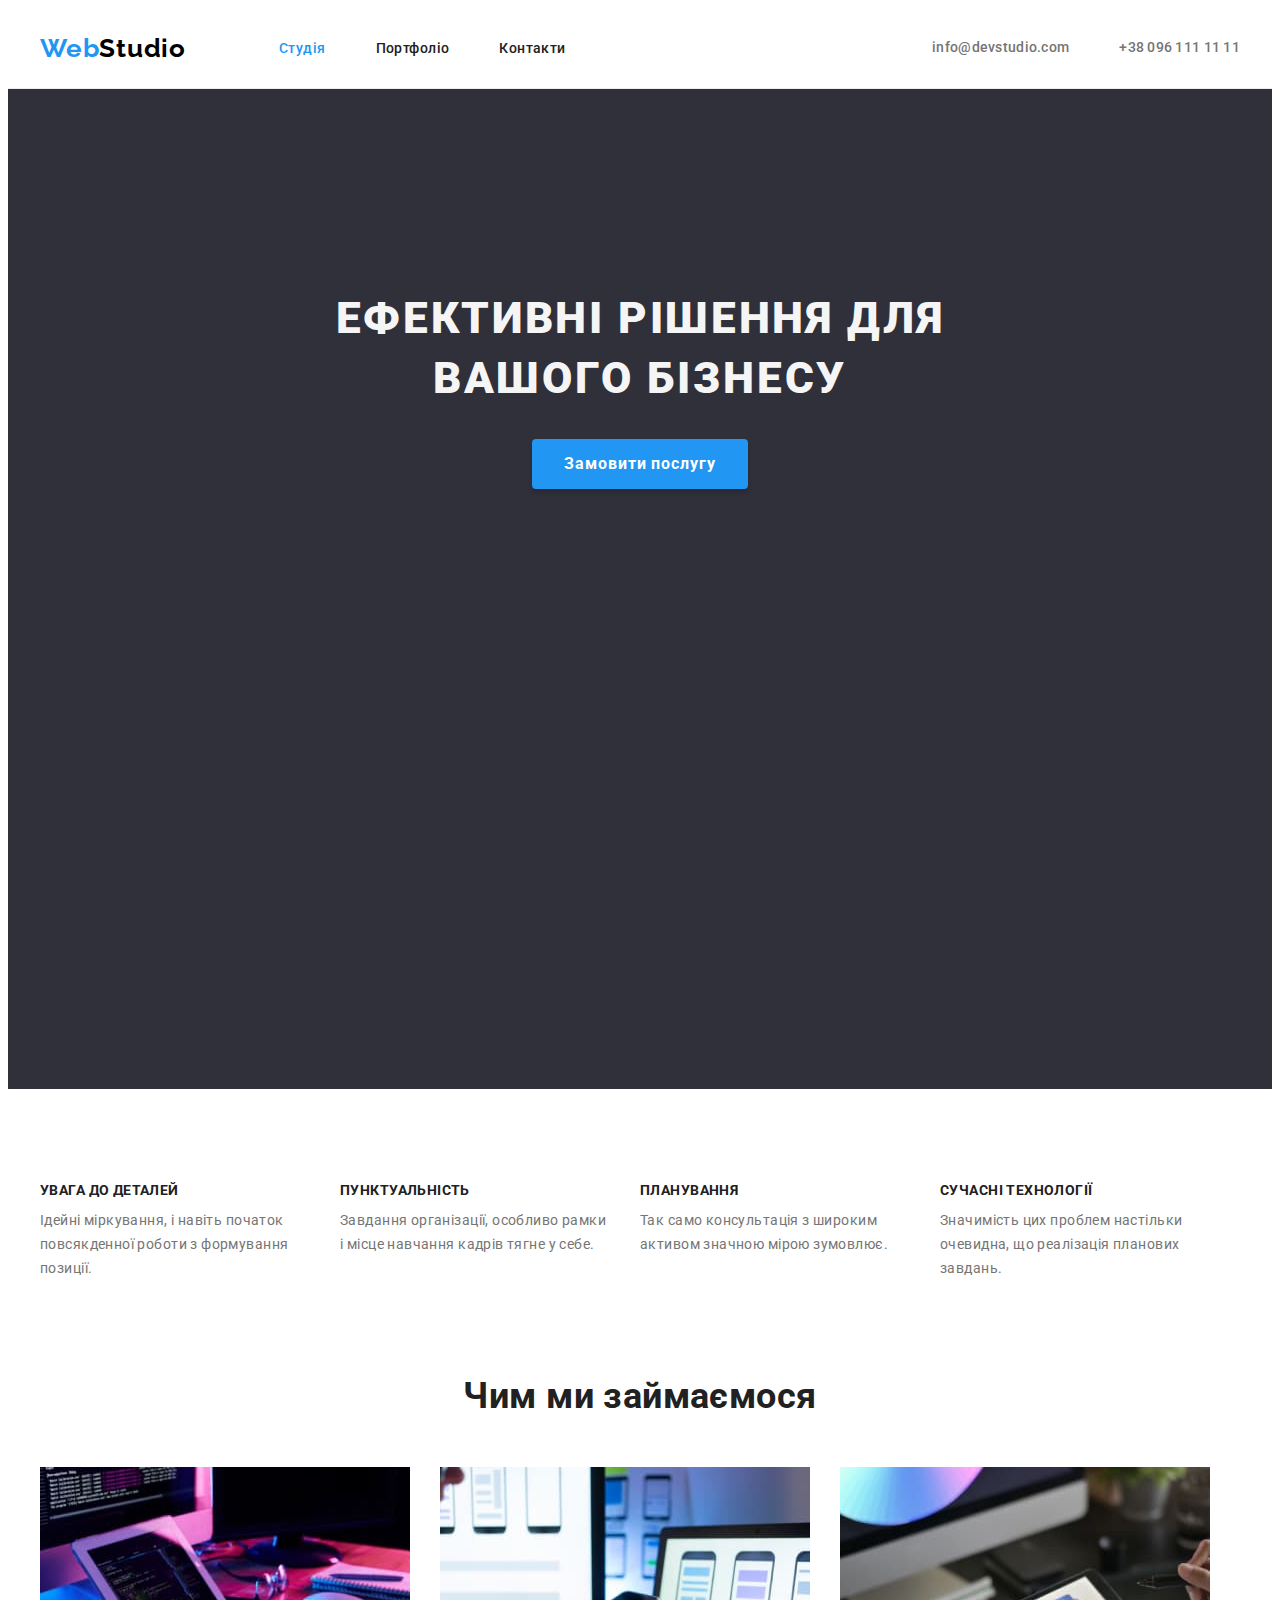
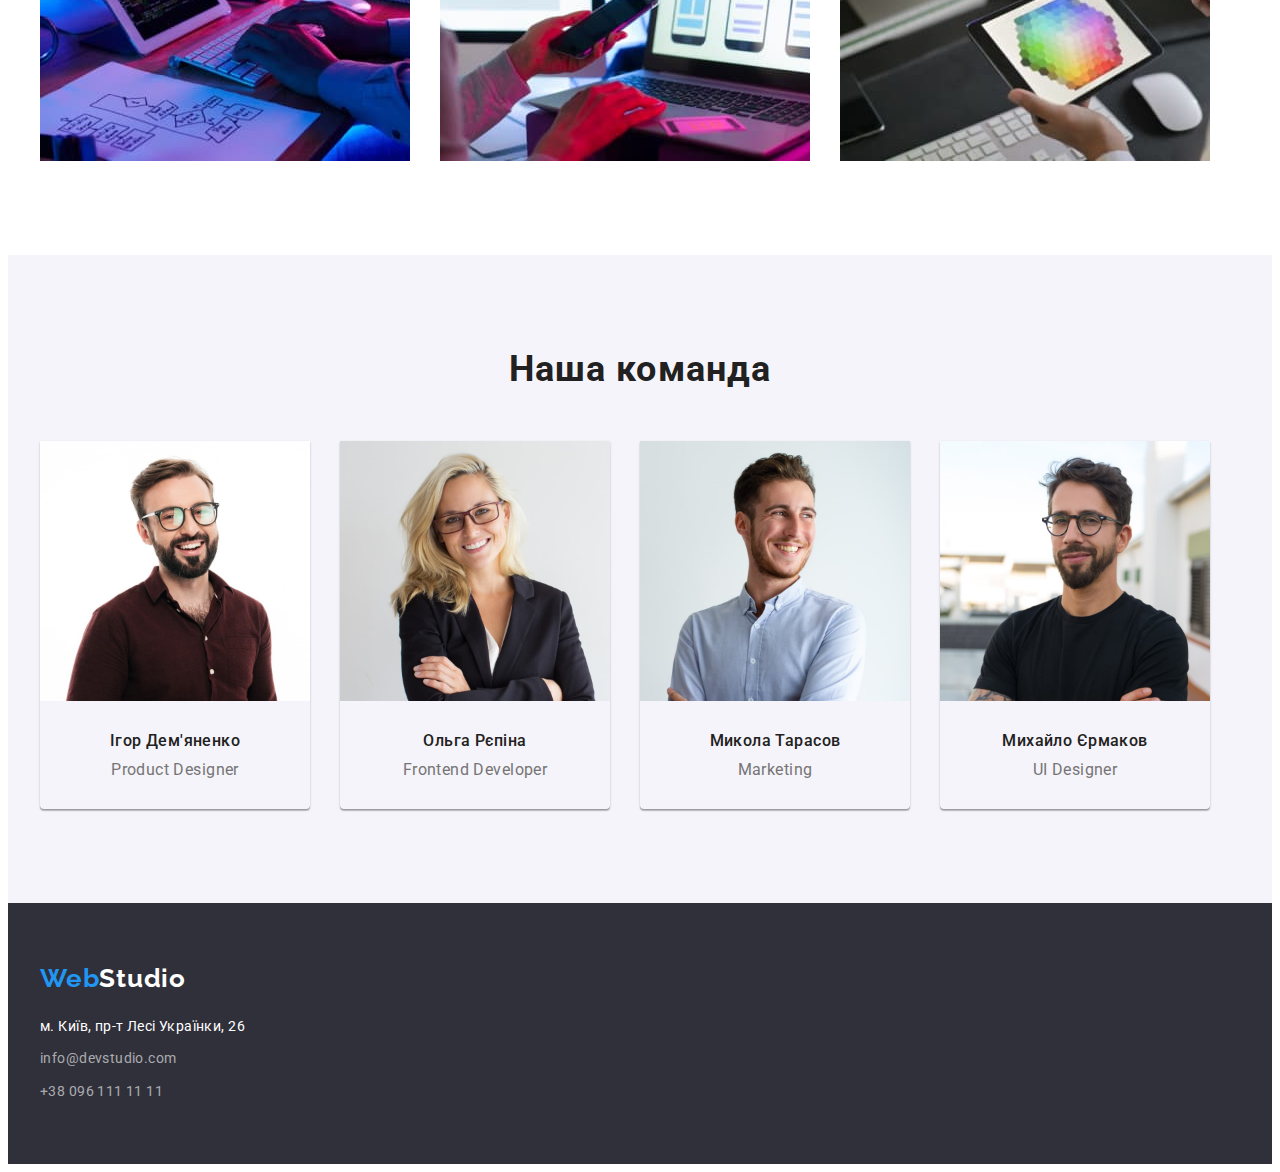
==== commit 26788e2e: "9999" ====
--- a/index.html
+++ b/index.html
@@ -22,7 +22,9 @@
     <header class="header">
       <div class="conteiner wrapper">
         <nav class="navigation wrapper">
-          <a class="logo" href="./index.html">Web<span class="logo-second-part">Studio</span></a>
+          <a class="logo link" href="./index.html"
+            >Web<span class="logo-second-part">Studio</span></a
+          >
           <ul class="navigation-list list wrapper">
             <li class="nav-item">
               <a class="navigation-item link current" href="./index.html">Студія</a>
@@ -57,7 +59,7 @@
           <h2 class="visually-hidden">Наші переваги</h2>
           <ul class="benefits-list list">
             <li class="benefits-item">
-              <h3 class="benefits-title title">Увага до деталей</h3>
+              <h3 class="benefits-title">Увага до деталей</h3>
               <p class="benefits-text">
                 Ідейні міркування, і навіть початок повсякденної роботи з формування позиції.
               </p>
@@ -104,7 +106,7 @@
           </ul>
         </div>
       </section>
-      <section class="command section">
+      <section class="command-section section">
         <div class="conteiner">
           <h2 class="command title">Наша команда</h2>
           <ul class="command-list list">
@@ -162,7 +164,7 @@
         <a class="logo link footer-link" href="index.html"
           >Web<span class="logo-footer-last">Studio</span></a
         >
-        <address class="footer-address">
+        <address class="footer-address address">
           <ul class="footer-address-list">
             <li class="footer-list-point">
               <a
--- a/css/styles.css
+++ b/css/styles.css
@@ -2,7 +2,7 @@
   --main-color: #212121;
   --second-color: #757575;
   --title-display: none;
-  --main-backgraund-color: rgb(255, 255, 255);
+  --main-backgraund-color: #f5f5f5;
   --active-color: #2196f3;
   --second-becgraund-color: #2f303a;
   --line-color: #ececec;
@@ -29,6 +29,9 @@
   border: none;
   border-radius: 4px;
 }
+.address {
+  font-style: normal;
+}
 
 .conteiner {
   width: 1200px;
@@ -47,12 +50,12 @@
   display: flex;
   align-items: center;
 }
-
+ul {
+  list-style: none;
+}
 body {
-  min-height: 2346px;
   font-family: 'Roboto', sans-serif;
   color: var(--main-color);
-  background-color: var(--main-backgraund-color);
   font-size: 14px;
   letter-spacing: 0.03em;
 }
@@ -85,13 +88,6 @@
 
 /*navigation sector*/
 
-/* .navigation {
-  font-weight: 500;
-  line-height: 1.14;
-  letter-spacing: 0.02em;
-  outline: 1px solid red;
-  align-items: baseline; */
-
 .logo {
   font-family: 'Raleway', sans-serif;
   font-weight: 700;
@@ -100,30 +96,22 @@
   letter-spacing: 0.03em;
   color: #2196f3;
   margin-right: 93px;
-  width: 145px;
-  height: 31px;
-  margin-top: 24px;
 }
 .logo-second-part {
+  font-family: 'Raleway', sans-serif;
   color: #000000;
 }
 
-/* .navigation-list {
-  margin: auto;
-  margin-top: 32px;
-  padding-left: 0px;
-  margin-bottom: 32px; */
-
 .navigation-item {
   display: block;
   color: var(--main-color);
-  background-color: tomato;
   margin-left: 0px;
   padding-top: 32px;
   padding-bottom: 32px;
+  font-weight: 500;
 }
 .header .nav-item:not(:last-child) {
-  padding-right: 50px;
+  margin-right: 50px;
 }
 
 .navigation-item:focus {
@@ -136,7 +124,6 @@
   color: var(--active-color);
 }
 .contacts-list {
-  outline: 1px solid red;
   margin-left: auto;
 }
 
@@ -232,6 +219,9 @@
 .command-list {
   display: flex;
   column-gap: 30px;
+}
+.command-section {
+  background: #f5f4fa;
 }
 
 .command-item {
@@ -301,6 +291,8 @@
 
 /*examples of products*/
 .example-list-name {
+  display: block;
+  margin-bottom: 4px;
   font-weight: 700;
   font-size: 18px;
   line-height: 2;
@@ -310,6 +302,46 @@
   font-size: 16px;
   line-height: 1.87;
   color: var(--second-color);
+}
+
+/* <!-- EXAMPLE-DESK --> */
+.example-border {
+  border: 1px solid #eeeeee;
+  border-top: none;
+  background: #ffffff;
+  padding: 20px 24px;
+}
+.example-list {
+  display: flex;
+  flex-wrap: wrap;
+  gap: 30px;
+}
+
+.btn-list {
+  display: flex;
+  align-items: center;
+  justify-content: center;
+  margin-bottom: 50px;
+}
+
+.example-btn {
+  display: block;
+
+  padding: 6px 22px;
+  font-family: inherit;
+  font-weight: 500;
+  font-size: 16px;
+  line-height: calc(26 / 16);
+  letter-spacing: 0.03em;
+  color: var(--main-color);
+  border: none;
+  background-color: #f5f4fa;
+  border-radius: 4px;
+  cursor: pointer;
+}
+
+.btn-list-item:not(:last-child) {
+  margin-right: 8px;
 }
 /*footer section*/
 .footer {
@@ -329,7 +361,9 @@
   line-height: 1.71;
   color: #ffffff;
 }
-
+.footer-list-point {
+  margin-top: 20px;
+}
 .footer-list-mail,
 .footer-list-tel {
   display: block;
@@ -339,6 +373,7 @@
   color: rgba(255, 255, 255, 0.6);
   margin-top: 9px;
 }
+
 .footer-address {
   margin-top: 20px;
   font-style: normal;
